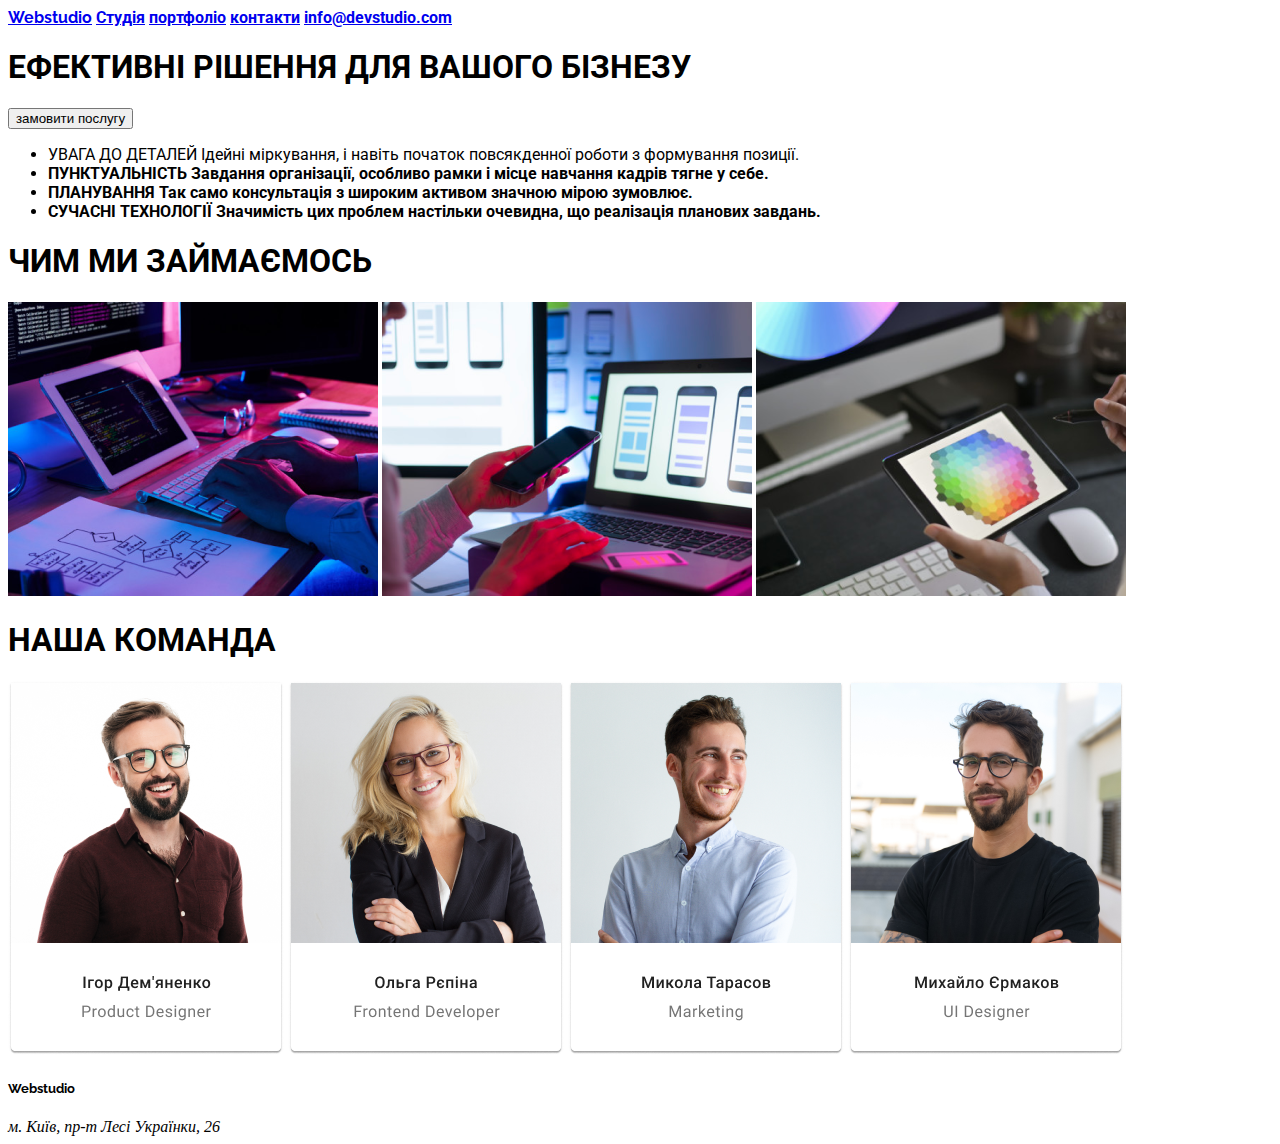
==== index.html @ 78f9ee23 "added first file" ====
<!DOCTYPE html>
    <html lang="en">
    <head>
        <link rel="stylesheet" href="./css/style.css" class="link-class">
        <meta charset="UTF-8">
        <meta name="viewport" content="width=device-width, initial-scale=1.0">
        <title>Document</title>
        <link href="https://fonts.googleapis.com/css2?family=Roboto:ital,wght@0,100;0,300;0,400;0,500;0,700;0,900;1,100;1,300;1,400;1,500;1,700;1,900&display=swap" rel="stylesheet">
        <link href="https://fonts.googleapis.com/css2?family=Raleway:ital,wght@0,100..900;1,100..900&family=Roboto:ital,wght@0,100;0,300;0,400;0,500;0,700;0,900;1,100;1,300;1,400;1,500;1,700;1,900&display=swap" rel="stylesheet">
    </head>
    <body>
        <header class="header-class">
            <a href="http://" class="a-class">Webstudio</a>
            <a href="http://">Студія</a>
            <a href="http://">портфоліо</a>
            <a href="http://">контакти</a>
            <a href="mailto:">info@devstudio.com</a>
            <a href="tel:+380961111111"></a>
        </header>
        <main class="main-class">
            <h1>ЕФЕКТИВНІ РІШЕННЯ ДЛЯ ВАШОГО БІЗНЕЗУ</h1>
            <button>замовити послугу</button>
            <ul class="ul-class">
                <li class="li-class"> УВАГА ДО ДЕТАЛЕЙ
                Ідейні міркування, і навіть початок повсякденної роботи з формування позиції.</li>
                <li>ПУНКТУАЛЬНІСТЬ
                Завдання організації, особливо рамки і місце навчання кадрів тягне у себе.</li>
                <li>ПЛАНУВАННЯ 
                Так само консультація з широким активом значною мірою зумовлює.</li>
                <li>СУЧАСНІ ТЕХНОЛОГІЇ
                Значимість цих проблем настільки очевидна, що реалізація планових завдань.</li>
            </ul>
            <h1>ЧИМ МИ ЗАЙМАЄМОСЬ</h1>
            <img src="./img/img (2).png" alt="">
            <img src="./img/img (3).png" alt="">
            <img src="./img/box 3.png" alt="">
            <h1>НАША КОМАНДА</h1>
            <img src="./img/team card 1.png" alt="">
            <img src="./img/team card 2.png" alt="">
            <img src="./img/team card 3.png" alt="">
            <img src="./img/team card 4.png" alt="">
        </main>
        <footer>
            <h5 class="h5-class">Webstudio</h5>
            <address>м. Київ, пр-т Лесі Українки, 26</address>
            <a href="mailto:info@devstudio.com"></a>
            <a href="tel:+380961111111"></a>
        </footer>
    </body>
    </html>
---- css/style.css ----
:root
.header-class{
        font-family: "Roboto", sans-serif;
        font-weight: 700;
        font-style: normal;
}
.a-class{
        font-family: "Raleway", sans-serif;
        font-weight: 700;
        font-style: bold;
}
.main-class{
        font-family: "Roboto", sans-serif;
        font-weight: 700;
        font-style: normal;
}
.ul-class{
        font-family: "Roboto", sans-serif;
        font-weight: 700;
        font-style: normal;
}
.li-class{
        font-family: "Roboto", sans-serif;
        font-weight: 400;
        font-style: normal;
}
.h5-class{
        font-family: "Raleway", sans-serif;
        font-weight: 700;
        font-style: bold;
}
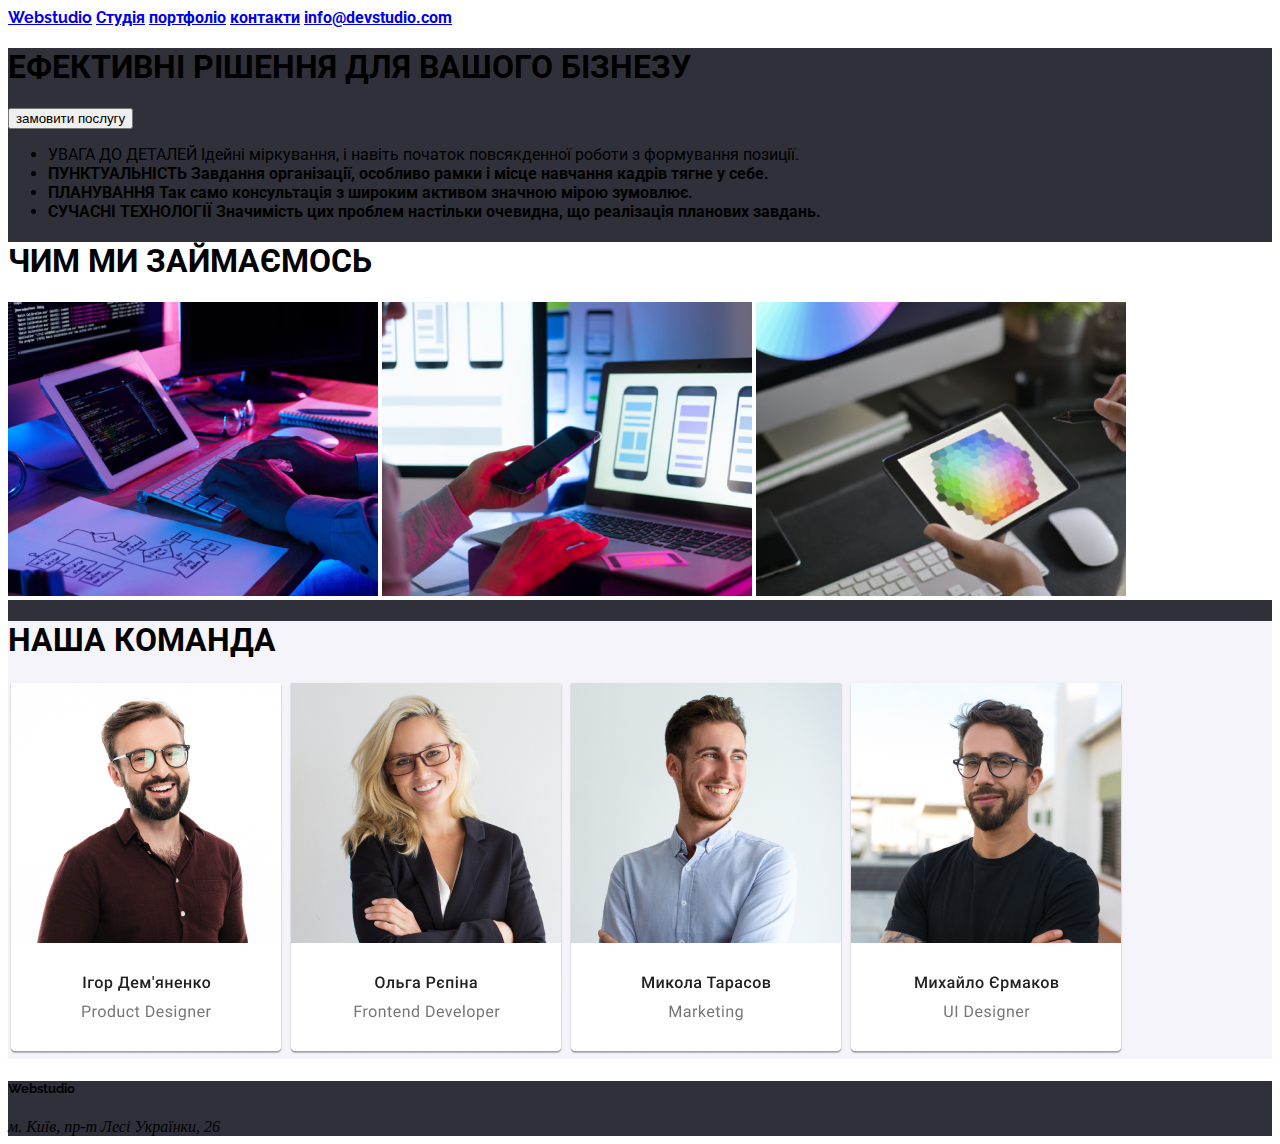
==== commit 5a04d837: "added homework" ====
--- a/index.html
+++ b/index.html
@@ -30,17 +30,21 @@
                 <li>СУЧАСНІ ТЕХНОЛОГІЇ
                 Значимість цих проблем настільки очевидна, що реалізація планових завдань.</li>
             </ul>
-            <h1>ЧИМ МИ ЗАЙМАЄМОСЬ</h1>
-            <img src="./img/img (2).png" alt="">
-            <img src="./img/img (3).png" alt="">
-            <img src="./img/box 3.png" alt="">
-            <h1>НАША КОМАНДА</h1>
-            <img src="./img/team card 1.png" alt="">
-            <img src="./img/team card 2.png" alt="">
-            <img src="./img/team card 3.png" alt="">
-            <img src="./img/team card 4.png" alt="">
+            <SECTION class="section-class">
+                <h1>ЧИМ МИ ЗАЙМАЄМОСЬ</h1>
+                <img src="./img/img (2).png" alt="">
+                <img src="./img/img (3).png" alt="">
+                <img src="./img/box 3.png" alt="">
+            </SECTION>
+            <SECTION class="class-section">
+                <h1>НАША КОМАНДА</h1>
+                <img src="./img/team card 1.png" alt="">
+                <img src="./img/team card 2.png" alt="">
+                <img src="./img/team card 3.png" alt="">
+                <img src="./img/team card 4.png" alt="">
+            </SECTION>
         </main>
-        <footer>
+        <footer class="footer-class">
             <h5 class="h5-class">Webstudio</h5>
             <address>м. Київ, пр-т Лесі Українки, 26</address>
             <a href="mailto:info@devstudio.com"></a>
--- a/css/style.css
+++ b/css/style.css
@@ -1,4 +1,24 @@
- :root
+ :root{
+        --first-color:#212121;
+        --second-color:#757575;
+        --third-color:#FFFFFF;
+        --decorative-color:#2196F3;
+ }
+ .header-class{
+        background-color:#FFFFFF;
+ }
+ .main-class{
+        background-color:#2F303A;
+ }
+ .section-class{
+        background-color:#FFFFFF;
+ }
+ .class-section{
+        background-color:#F5F4FA;
+ }
+.footer-class{
+        background-color: #2F303A;
+}
 .header-class{
         font-family: "Roboto", sans-serif;
         font-weight: 700;
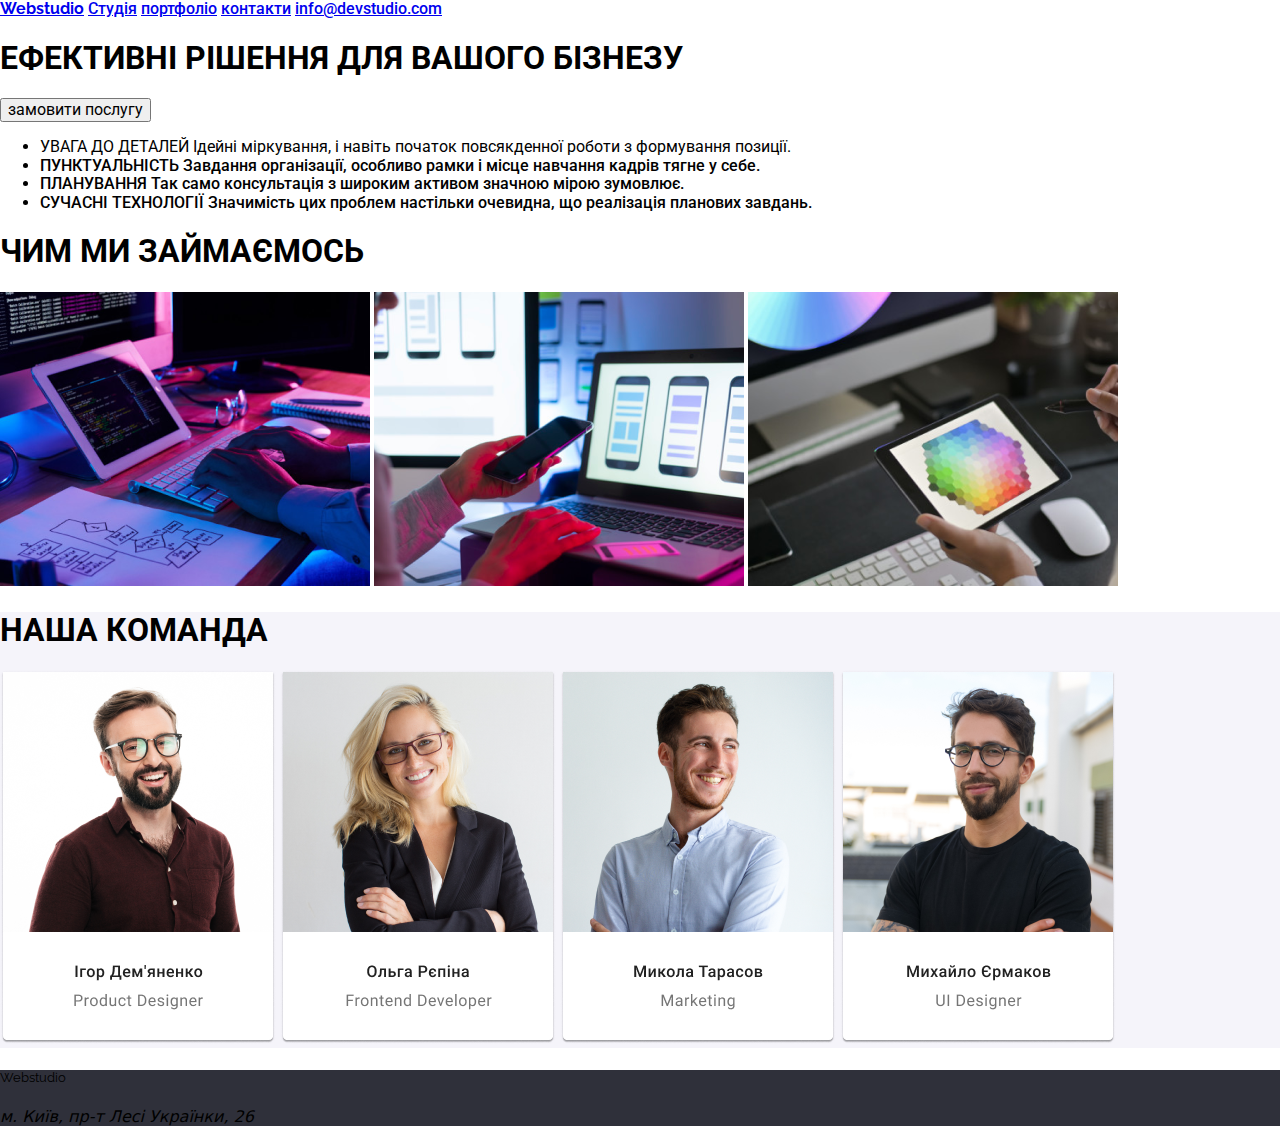
==== commit c60922dc: "added homework" ====
--- a/index.html
+++ b/index.html
@@ -1,6 +1,7 @@
     <!DOCTYPE html>
     <html lang="en">
     <head>
+        <link href=" https://cdn.jsdelivr.net/npm/modern-normalize@2.0.0/modern-normalize.min.css" rel="stylesheet">
         <link rel="stylesheet" href="./css/style.css" class="link-class">
         <meta charset="UTF-8">
         <meta name="viewport" content="width=device-width, initial-scale=1.0">
--- a/css/style.css
+++ b/css/style.css
@@ -48,4 +48,54 @@
         font-family: "Raleway", sans-serif;
         font-weight: 700;
         font-style: bold;
-}+}
+:root{
+        --first-color:#212121;
+        --second-color:#757575;
+        --third-color:#FFFFFF;
+        --decorative-color:#2196F3;
+    }
+    .header-class{
+        background-color:#FFFFFF;
+    }
+    .main-class{
+        background-color:#FFFFFF;
+    }
+    .footer-class{
+        background-color:#2F303A;
+    }
+    .header-class{
+        font-family: "Roboto" sans-serif;
+        font-weight: 500;
+        font-style: normal;
+    }
+    .a-class{
+        font-family: "Raleway" sans-serif;
+        font-weight: 700;
+        font-style: bold;
+    }
+    .ul-class{
+        font-family: "Roboto" sans-serif;
+        font-weight: 500;
+        font-style: normal;
+    }
+    .h4-class{
+        font-family: "Roboto" sans-serif;
+        font-weight: 700;
+        font-style: bold;
+    }
+    .h5-class{
+        font-family: "Roboto" sans-serif;
+        font-weight: 400;
+        font-style: normal;
+    }
+    .footer-class{
+        font-family: "Roboto" sans-serif;
+        font-weight: 400;
+        font-style: normal;
+    }
+    .class-a{
+        font-family: "Raleway" sans-serif;
+        font-weight: 700;
+        font-style: bold;
+    }